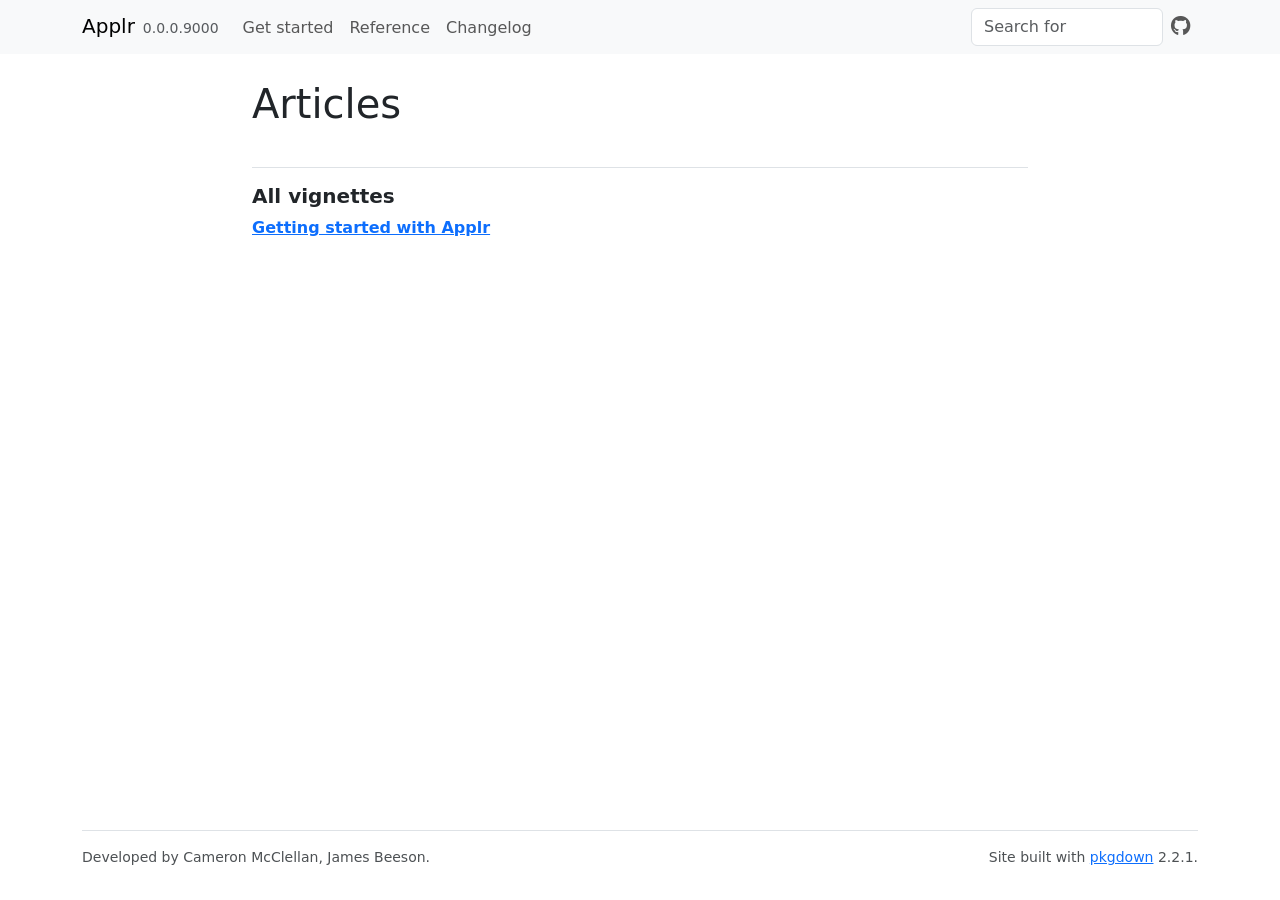
==== articles/index.html @ b0dc3bfc "Deploying to gh-pages from @ saundersg/Applr@ad41217425f47ef70a92d88142b04748ae6c9b5e 🚀" ====
<!DOCTYPE html>
<!-- Generated by pkgdown: do not edit by hand --><html lang="en-US"><head><meta http-equiv="Content-Type" content="text/html; charset=UTF-8"><meta charset="utf-8"><meta http-equiv="X-UA-Compatible" content="IE=edge"><meta name="viewport" content="width=device-width, initial-scale=1, shrink-to-fit=no"><title>Articles • Applr</title><script src="../deps/jquery-3.6.0/jquery-3.6.0.min.js"></script><meta name="viewport" content="width=device-width, initial-scale=1, shrink-to-fit=no"><link href="../deps/bootstrap-5.3.8/bootstrap.min.css" rel="stylesheet"><script src="../deps/bootstrap-5.3.8/bootstrap.bundle.min.js"></script><link href="../deps/font-awesome-6.5.2/css/all.min.css" rel="stylesheet"><link href="../deps/font-awesome-6.5.2/css/v4-shims.min.css" rel="stylesheet"><script src="../deps/headroom-0.11.0/headroom.min.js"></script><script src="../deps/headroom-0.11.0/jQuery.headroom.min.js"></script><script src="../deps/bootstrap-toc-1.0.1/bootstrap-toc.min.js"></script><script src="../deps/clipboard.js-2.0.11/clipboard.min.js"></script><script src="../deps/search-1.0.0/autocomplete.jquery.min.js"></script><script src="../deps/search-1.0.0/fuse.min.js"></script><script src="../deps/search-1.0.0/mark.min.js"></script><!-- pkgdown --><script src="../pkgdown.js"></script><meta property="og:title" content="Articles"></head><body>
    <a href="#main" class="visually-hidden-focusable">Skip to contents</a>


    <nav class="navbar navbar-expand-lg fixed-top bg-light" data-bs-theme="light" aria-label="Site navigation"><div class="container">

    <a class="navbar-brand me-2" href="../index.html">Applr</a>

    <small class="nav-text text-muted me-auto" data-bs-toggle="tooltip" data-bs-placement="bottom" title="">0.0.0.9000</small>


    <button class="navbar-toggler" type="button" data-bs-toggle="collapse" data-bs-target="#navbar" aria-controls="navbar" aria-expanded="false" aria-label="Toggle navigation">
      <span class="navbar-toggler-icon"></span>
    </button>

    <div id="navbar" class="collapse navbar-collapse ms-3">
      <ul class="navbar-nav me-auto"><li class="nav-item"><a class="nav-link" href="../articles/Applr.html">Get started</a></li>
<li class="nav-item"><a class="nav-link" href="../reference/index.html">Reference</a></li>
<li class="nav-item"><a class="nav-link" href="../news/index.html">Changelog</a></li>
      </ul><ul class="navbar-nav"><li class="nav-item"><form class="form-inline" role="search">
 <input class="form-control" type="search" name="search-input" id="search-input" autocomplete="off" aria-label="Search site" placeholder="Search for" data-search-index="../search.json"></form></li>
<li class="nav-item"><a class="external-link nav-link" href="https://github.com/saundersg/Applr/" aria-label="GitHub"><span class="fa fab fa-github fa-lg"></span></a></li>
      </ul></div>


  </div>
</nav><div class="container template-article-index">
<div class="row">
  <main id="main" class="col-md-9"><div class="page-header">

      <h1>Articles</h1>
    </div>

    <div class="section ">
      <h3>All vignettes</h3>
      <div class="section-desc"></div>

      <dl><dt><a href="Applr.html">Getting started with Applr</a></dt>
        <dd>
      </dd></dl></div>
  </main></div>


    <footer><div class="pkgdown-footer-left">
  <p>Developed by Cameron McClellan, James Beeson.</p>
</div>

<div class="pkgdown-footer-right">
  <p>Site built with <a href="https://pkgdown.r-lib.org/" class="external-link">pkgdown</a> 2.2.1.</p>
</div>

    </footer></div>





  </body></html>
---- deps/font-awesome-6.5.2/css/v4-shims.min.css ----
/*!
 * Font Awesome Free 6.5.2 by @fontawesome - https://fontawesome.com
 * License - https://fontawesome.com/license/free (Icons: CC BY 4.0, Fonts: SIL OFL 1.1, Code: MIT License)
 * Copyright 2024 Fonticons, Inc.
 */
.fa.fa-glass:before{content:"\f000"}.fa.fa-envelope-o{font-family:"Font Awesome 6 Free";font-weight:400}.fa.fa-envelope-o:before{content:"\f0e0"}.fa.fa-star-o{font-family:"Font Awesome 6 Free";font-weight:400}.fa.fa-star-o:before{content:"\f005"}.fa.fa-close:before,.fa.fa-remove:before{content:"\f00d"}.fa.fa-gear:before{content:"\f013"}.fa.fa-trash-o{font-family:"Font Awesome 6 Free";font-weight:400}.fa.fa-trash-o:before{content:"\f2ed"}.fa.fa-home:before{content:"\f015"}.fa.fa-file-o{font-family:"Font Awesome 6 Free";font-weight:400}.fa.fa-file-o:before{content:"\f15b"}.fa.fa-clock-o{font-family:"Font Awesome 6 Free";font-weight:400}.fa.fa-clock-o:before{content:"\f017"}.fa.fa-arrow-circle-o-down{font-family:"Font Awesome 6 Free";font-weight:400}.fa.fa-arrow-circle-o-down:before{content:"\f358"}.fa.fa-arrow-circle-o-up{font-family:"Font Awesome 6 Free";font-weight:400}.fa.fa-arrow-circle-o-up:before{content:"\f35b"}.fa.fa-play-circle-o{font-family:"Font Awesome 6 Free";font-weight:400}.fa.fa-play-circle-o:before{content:"\f144"}.fa.fa-repeat:before,.fa.fa-rotate-right:before{content:"\f01e"}.fa.fa-refresh:before{content:"\f021"}.fa.fa-list-alt{font-family:"Font Awesome 6 Free";font-weight:400}.fa.fa-list-alt:before{content:"\f022"}.fa.fa-dedent:before{content:"\f03b"}.fa.fa-video-camera:before{content:"\f03d"}.fa.fa-picture-o{font-family:"Font Awesome 6 Free";font-weight:400}.fa.fa-picture-o:before{content:"\f03e"}.fa.fa-photo{font-family:"Font Awesome 6 Free";font-weight:400}.fa.fa-photo:before{content:"\f03e"}.fa.fa-image{font-family:"Font Awesome 6 Free";font-weight:400}.fa.fa-image:before{content:"\f03e"}.fa.fa-map-marker:before{content:"\f3c5"}.fa.fa-pencil-square-o{font-family:"Font Awesome 6 Free";font-weight:400}.fa.fa-pencil-square-o:before{content:"\f044"}.fa.fa-edit{font-family:"Font Awesome 6 Free";font-weight:400}.fa.fa-edit:before{content:"\f044"}.fa.fa-share-square-o:before{content:"\f14d"}.fa.fa-check-square-o{font-family:"Font Awesome 6 Free";font-weight:400}.fa.fa-check-square-o:before{content:"\f14a"}.fa.fa-arrows:before{content:"\f0b2"}.fa.fa-times-circle-o{font-family:"Font Awesome 6 Free";font-weight:400}.fa.fa-times-circle-o:before{content:"\f057"}.fa.fa-check-circle-o{font-family:"Font Awesome 6 Free";font-weight:400}.fa.fa-check-circle-o:before{content:"\f058"}.fa.fa-mail-forward:before{content:"\f064"}.fa.fa-expand:before{content:"\f424"}.fa.fa-compress:before{content:"\f422"}.fa.fa-eye,.fa.fa-eye-slash{font-family:"Font Awesome 6 Free";font-weight:400}.fa.fa-warning:before{content:"\f071"}.fa.fa-calendar:before{content:"\f073"}.fa.fa-arrows-v:before{content:"\f338"}.fa.fa-arrows-h:before{content:"\f337"}.fa.fa-bar-chart-o:before,.fa.fa-bar-chart:before{content:"\e0e3"}.fa.fa-twitter-square{font-family:"Font Awesome 6 Brands";font-weight:400}.fa.fa-twitter-square:before{content:"\f081"}.fa.fa-facebook-square{font-family:"Font Awesome 6 Brands";font-weight:400}.fa.fa-facebook-square:before{content:"\f082"}.fa.fa-gears:before{content:"\f085"}.fa.fa-thumbs-o-up{font-family:"Font Awesome 6 Free";font-weight:400}.fa.fa-thumbs-o-up:before{content:"\f164"}.fa.fa-thumbs-o-down{font-family:"Font Awesome 6 Free";font-weight:400}.fa.fa-thumbs-o-down:before{content:"\f165"}.fa.fa-heart-o{font-family:"Font Awesome 6 Free";font-weight:400}.fa.fa-heart-o:before{content:"\f004"}.fa.fa-sign-out:before{content:"\f2f5"}.fa.fa-linkedin-square{font-family:"Font Awesome 6 Brands";font-weight:400}.fa.fa-linkedin-square:before{content:"\f08c"}.fa.fa-thumb-tack:before{content:"\f08d"}.fa.fa-external-link:before{content:"\f35d"}.fa.fa-sign-in:before{content:"\f2f6"}.fa.fa-github-square{font-family:"Font Awesome 6 Brands";font-weight:400}.fa.fa-github-square:before{content:"\f092"}.fa.fa-lemon-o{font-family:"Font Awesome 6 Free";font-weight:400}.fa.fa-lemon-o:before{content:"\f094"}.fa.fa-square-o{font-family:"Font Awesome 6 Free";font-weight:400}.fa.fa-square-o:before{content:"\f0c8"}.fa.fa-bookmark-o{font-family:"Font Awesome 6 Free";font-weight:400}.fa.fa-bookmark-o:before{content:"\f02e"}.fa.fa-facebook,.fa.fa-twitter{font-family:"Font Awesome 6 Brands";font-weight:400}.fa.fa-facebook:before{content:"\f39e"}.fa.fa-facebook-f{font-family:"Font Awesome 6 Brands";font-weight:400}.fa.fa-facebook-f:before{content:"\f39e"}.fa.fa-github{font-family:"Font Awesome 6 Brands";font-weight:400}.fa.fa-credit-card{font-family:"Font Awesome 6 Free";font-weight:400}.fa.fa-feed:before{content:"\f09e"}.fa.fa-hdd-o{font-family:"Font Awesome 6 Free";font-weight:400}.fa.fa-hdd-o:before{content:"\f0a0"}.fa.fa-hand-o-right{font-family:"Font Awesome 6 Free";font-weight:400}.fa.fa-hand-o-right:before{content:"\f0a4"}.fa.fa-hand-o-left{font-family:"Font Awesome 6 Free";font-weight:400}.fa.fa-hand-o-left:before{content:"\f0a5"}.fa.fa-hand-o-up{font-family:"Font Awesome 6 Free";font-weight:400}.fa.fa-hand-o-up:before{content:"\f0a6"}.fa.fa-hand-o-down{font-family:"Font Awesome 6 Free";font-weight:400}.fa.fa-hand-o-down:before{content:"\f0a7"}.fa.fa-globe:before{content:"\f57d"}.fa.fa-tasks:before{content:"\f828"}.fa.fa-arrows-alt:before{content:"\f31e"}.fa.fa-group:before{content:"\f0c0"}.fa.fa-chain:before{content:"\f0c1"}.fa.fa-cut:before{content:"\f0c4"}.fa.fa-files-o{font-family:"Font Awesome 6 Free";font-weight:400}.fa.fa-files-o:before{content:"\f0c5"}.fa.fa-floppy-o{font-family:"Font Awesome 6 Free";font-weight:400}.fa.fa-floppy-o:before{content:"\f0c7"}.fa.fa-save{font-family:"Font Awesome 6 Free";font-weight:400}.fa.fa-save:before{content:"\f0c7"}.fa.fa-navicon:before,.fa.fa-reorder:before{content:"\f0c9"}.fa.fa-magic:before{content:"\e2ca"}.fa.fa-pinterest,.fa.fa-pinterest-square{font-family:"Font Awesome 6 Brands";font-weight:400}.fa.fa-pinterest-square:before{content:"\f0d3"}.fa.fa-google-plus-square{font-family:"Font Awesome 6 Brands";font-weight:400}.fa.fa-google-plus-square:before{content:"\f0d4"}.fa.fa-google-plus{font-family:"Font Awesome 6 Brands";font-weight:400}.fa.fa-google-plus:before{content:"\f0d5"}.fa.fa-money:before{content:"\f3d1"}.fa.fa-unsorted:before{content:"\f0dc"}.fa.fa-sort-desc:before{content:"\f0dd"}.fa.fa-sort-asc:before{content:"\f0de"}.fa.fa-linkedin{font-family:"Font Awesome 6 Brands";font-weight:400}.fa.fa-linkedin:before{content:"\f0e1"}.fa.fa-rotate-left:before{content:"\f0e2"}.fa.fa-legal:before{content:"\f0e3"}.fa.fa-dashboard:before,.fa.fa-tachometer:before{content:"\f625"}.fa.fa-comment-o{font-family:"Font Awesome 6 Free";font-weight:400}.fa.fa-comment-o:before{content:"\f075"}.fa.fa-comments-o{font-family:"Font Awesome 6 Free";font-weight:400}.fa.fa-comments-o:before{content:"\f086"}.fa.fa-flash:before{content:"\f0e7"}.fa.fa-clipboard:before{content:"\f0ea"}.fa.fa-lightbulb-o{font-family:"Font Awesome 6 Free";font-weight:400}.fa.fa-lightbulb-o:before{content:"\f0eb"}.fa.fa-exchange:before{content:"\f362"}.fa.fa-cloud-download:before{content:"\f0ed"}.fa.fa-cloud-upload:before{content:"\f0ee"}.fa.fa-bell-o{font-family:"Font Awesome 6 Free";font-weight:400}.fa.fa-bell-o:before{content:"\f0f3"}.fa.fa-cutlery:before{content:"\f2e7"}.fa.fa-file-text-o{font-family:"Font Awesome 6 Free";font-weight:400}.fa.fa-file-text-o:before{content:"\f15c"}.fa.fa-building-o{font-family:"Font Awesome 6 Free";font-weight:400}.fa.fa-building-o:before{content:"\f1ad"}.fa.fa-hospital-o{font-family:"Font Awesome 6 Free";font-weight:400}.fa.fa-hospital-o:before{content:"\f0f8"}.fa.fa-tablet:before{content:"\f3fa"}.fa.fa-mobile-phone:before,.fa.fa-mobile:before{content:"\f3cd"}.fa.fa-circle-o{font-family:"Font Awesome 6 Free";font-weight:400}.fa.fa-circle-o:before{content:"\f111"}.fa.fa-mail-reply:before{content:"\f3e5"}.fa.fa-github-alt{font-family:"Font Awesome 6 Brands";font-weight:400}.fa.fa-folder-o{font-family:"Font Awesome 6 Free";font-weight:400}.fa.fa-folder-o:before{content:"\f07b"}.fa.fa-folder-open-o{font-family:"Font Awesome 6 Free";font-weight:400}.fa.fa-folder-open-o:before{content:"\f07c"}.fa.fa-smile-o{font-family:"Font Awesome 6 Free";font-weight:400}.fa.fa-smile-o:before{content:"\f118"}.fa.fa-frown-o{font-family:"Font Awesome 6 Free";font-weight:400}.fa.fa-frown-o:before{content:"\f119"}.fa.fa-meh-o{font-family:"Font Awesome 6 Free";font-weight:400}.fa.fa-meh-o:before{content:"\f11a"}.fa.fa-keyboard-o{font-family:"Font Awesome 6 Free";font-weight:400}.fa.fa-keyboard-o:before{content:"\f11c"}.fa.fa-flag-o{font-family:"Font Awesome 6 Free";font-weight:400}.fa.fa-flag-o:before{content:"\f024"}.fa.fa-mail-reply-all:before{content:"\f122"}.fa.fa-star-half-o{font-family:"Font Awesome 6 Free";font-weight:400}.fa.fa-star-half-o:before{content:"\f5c0"}.fa.fa-star-half-empty{font-family:"Font Awesome 6 Free";font-weight:400}.fa.fa-star-half-empty:before{content:"\f5c0"}.fa.fa-star-half-full{font-family:"Font Awesome 6 Free";font-weight:400}.fa.fa-star-half-full:before{content:"\f5c0"}.fa.fa-code-fork:before{content:"\f126"}.fa.fa-chain-broken:before,.fa.fa-unlink:before{content:"\f127"}.fa.fa-calendar-o{font-family:"Font Awesome 6 Free";font-weight:400}.fa.fa-calendar-o:before{content:"\f133"}.fa.fa-css3,.fa.fa-html5,.fa.fa-maxcdn{font-family:"Font Awesome 6 Brands";font-weight:400}.fa.fa-unlock-alt:before{content:"\f09c"}.fa.fa-minus-square-o{font-family:"Font Awesome 6 Free";font-weight:400}.fa.fa-minus-square-o:before{content:"\f146"}.fa.fa-level-up:before{content:"\f3bf"}.fa.fa-level-down:before{content:"\f3be"}.fa.fa-pencil-square:before{content:"\f14b"}.fa.fa-external-link-square:before{content:"\f360"}.fa.fa-compass{font-family:"Font Awesome 6 Free";font-weight:400}.fa.fa-caret-square-o-down{font-family:"Font Awesome 6 Free";font-weight:400}.fa.fa-caret-square-o-down:before{content:"\f150"}.fa.fa-toggle-down{font-family:"Font Awesome 6 Free";font-weight:400}.fa.fa-toggle-down:before{content:"\f150"}.fa.fa-caret-square-o-up{font-family:"Font Awesome 6 Free";font-weight:400}.fa.fa-caret-square-o-up:before{content:"\f151"}.fa.fa-toggle-up{font-family:"Font Awesome 6 Free";font-weight:400}.fa.fa-toggle-up:before{content:"\f151"}.fa.fa-caret-square-o-right{font-family:"Font Awesome 6 Free";font-weight:400}.fa.fa-caret-square-o-right:before{content:"\f152"}.fa.fa-toggle-right{font-family:"Font Awesome 6 Free";font-weight:400}.fa.fa-toggle-right:before{content:"\f152"}.fa.fa-eur:before,.fa.fa-euro:before{content:"\f153"}.fa.fa-gbp:before{content:"\f154"}.fa.fa-dollar:before,.fa.fa-usd:before{content:"\24"}.fa.fa-inr:before,.fa.fa-rupee:before{content:"\e1bc"}.fa.fa-cny:before,.fa.fa-jpy:before,.fa.fa-rmb:before,.fa.fa-yen:before{content:"\f157"}.fa.fa-rouble:before,.fa.fa-rub:before,.fa.fa-ruble:before{content:"\f158"}.fa.fa-krw:before,.fa.fa-won:before{content:"\f159"}.fa.fa-bitcoin,.fa.fa-btc{font-family:"Font Awesome 6 Brands";font-weight:400}.fa.fa-bitcoin:before{content:"\f15a"}.fa.fa-file-text:before{content:"\f15c"}.fa.fa-sort-alpha-asc:before{content:"\f15d"}.fa.fa-sort-alpha-desc:before{content:"\f881"}.fa.fa-sort-amount-asc:before{content:"\f884"}.fa.fa-sort-amount-desc:before{content:"\f160"}.fa.fa-sort-numeric-asc:before{content:"\f162"}.fa.fa-sort-numeric-desc:before{content:"\f886"}.fa.fa-youtube-square{font-family:"Font Awesome 6 Brands";font-weight:400}.fa.fa-youtube-square:before{content:"\f431"}.fa.fa-xing,.fa.fa-xing-square,.fa.fa-youtube{font-family:"Font Awesome 6 Brands";font-weight:400}.fa.fa-xing-square:before{content:"\f169"}.fa.fa-youtube-play{font-family:"Font Awesome 6 Brands";font-weight:400}.fa.fa-youtube-play:before{content:"\f167"}.fa.fa-adn,.fa.fa-bitbucket,.fa.fa-bitbucket-square,.fa.fa-dropbox,.fa.fa-flickr,.fa.fa-instagram,.fa.fa-stack-overflow{font-family:"Font Awesome 6 Brands";font-weight:400}.fa.fa-bitbucket-square:before{content:"\f171"}.fa.fa-tumblr,.fa.fa-tumblr-square{font-family:"Font Awesome 6 Brands";font-weight:400}.fa.fa-tumblr-square:before{content:"\f174"}.fa.fa-long-arrow-down:before{content:"\f309"}.fa.fa-long-arrow-up:before{content:"\f30c"}.fa.fa-long-arrow-left:before{content:"\f30a"}.fa.fa-long-arrow-right:before{content:"\f30b"}.fa.fa-android,.fa.fa-apple,.fa.fa-dribbble,.fa.fa-foursquare,.fa.fa-gittip,.fa.fa-gratipay,.fa.fa-linux,.fa.fa-skype,.fa.fa-trello,.fa.fa-windows{font-family:"Font Awesome 6 Brands";font-weight:400}.fa.fa-gittip:before{content:"\f184"}.fa.fa-sun-o{font-family:"Font Awesome 6 Free";font-weight:400}.fa.fa-sun-o:before{content:"\f185"}.fa.fa-moon-o{font-family:"Font Awesome 6 Free";font-weight:400}.fa.fa-moon-o:before{content:"\f186"}.fa.fa-pagelines,.fa.fa-renren,.fa.fa-stack-exchange,.fa.fa-vk,.fa.fa-weibo{font-family:"Font Awesome 6 Brands";font-weight:400}.fa.fa-arrow-circle-o-right{font-family:"Font Awesome 6 Free";font-weight:400}.fa.fa-arrow-circle-o-right:before{content:"\f35a"}.fa.fa-arrow-circle-o-left{font-family:"Font Awesome 6 Free";font-weight:400}.fa.fa-arrow-circle-o-left:before{content:"\f359"}.fa.fa-caret-square-o-left{font-family:"Font Awesome 6 Free";font-weight:400}.fa.fa-caret-square-o-left:before{content:"\f191"}.fa.fa-toggle-left{font-family:"Font Awesome 6 Free";font-weight:400}.fa.fa-toggle-left:before{content:"\f191"}.fa.fa-dot-circle-o{font-family:"Font Awesome 6 Free";font-weight:400}.fa.fa-dot-circle-o:before{content:"\f192"}.fa.fa-vimeo-square{font-family:"Font Awesome 6 Brands";font-weight:400}.fa.fa-vimeo-square:before{content:"\f194"}.fa.fa-try:before,.fa.fa-turkish-lira:before{content:"\e2bb"}.fa.fa-plus-square-o{font-family:"Font Awesome 6 Free";font-weight:400}.fa.fa-plus-square-o:before{content:"\f0fe"}.fa.fa-openid,.fa.fa-slack,.fa.fa-wordpress{font-family:"Font Awesome 6 Brands";font-weight:400}.fa.fa-bank:before,.fa.fa-institution:before{content:"\f19c"}.fa.fa-mortar-board:before{content:"\f19d"}.fa.fa-google,.fa.fa-reddit,.fa.fa-reddit-square,.fa.fa-yahoo{font-family:"Font Awesome 6 Brands";font-weight:400}.fa.fa-reddit-square:before{content:"\f1a2"}.fa.fa-behance,.fa.fa-behance-square,.fa.fa-delicious,.fa.fa-digg,.fa.fa-drupal,.fa.fa-joomla,.fa.fa-pied-piper-alt,.fa.fa-pied-piper-pp,.fa.fa-stumbleupon,.fa.fa-stumbleupon-circle{font-family:"Font Awesome 6 Brands";font-weight:400}.fa.fa-behance-square:before{content:"\f1b5"}.fa.fa-steam,.fa.fa-steam-square{font-family:"Font Awesome 6 Brands";font-weight:400}.fa.fa-steam-square:before{content:"\f1b7"}.fa.fa-automobile:before{content:"\f1b9"}.fa.fa-cab:before{content:"\f1ba"}.fa.fa-deviantart,.fa.fa-soundcloud,.fa.fa-spotify{font-family:"Font Awesome 6 Brands";font-weight:400}.fa.fa-file-pdf-o{font-family:"Font Awesome 6 Free";font-weight:400}.fa.fa-file-pdf-o:before{content:"\f1c1"}.fa.fa-file-word-o{font-family:"Font Awesome 6 Free";font-weight:400}.fa.fa-file-word-o:before{content:"\f1c2"}.fa.fa-file-excel-o{font-family:"Font Awesome 6 Free";font-weight:400}.fa.fa-file-excel-o:before{content:"\f1c3"}.fa.fa-file-powerpoint-o{font-family:"Font Awesome 6 Free";font-weight:400}.fa.fa-file-powerpoint-o:before{content:"\f1c4"}.fa.fa-file-image-o{font-family:"Font Awesome 6 Free";font-weight:400}.fa.fa-file-image-o:before{content:"\f1c5"}.fa.fa-file-photo-o{font-family:"Font Awesome 6 Free";font-weight:400}.fa.fa-file-photo-o:before{content:"\f1c5"}.fa.fa-file-picture-o{font-family:"Font Awesome 6 Free";font-weight:400}.fa.fa-file-picture-o:before{content:"\f1c5"}.fa.fa-file-archive-o{font-family:"Font Awesome 6 Free";font-weight:400}.fa.fa-file-archive-o:before{content:"\f1c6"}.fa.fa-file-zip-o{font-family:"Font Awesome 6 Free";font-weight:400}.fa.fa-file-zip-o:before{content:"\f1c6"}.fa.fa-file-audio-o{font-family:"Font Awesome 6 Free";font-weight:400}.fa.fa-file-audio-o:before{content:"\f1c7"}.fa.fa-file-sound-o{font-family:"Font Awesome 6 Free";font-weight:400}.fa.fa-file-sound-o:before{content:"\f1c7"}.fa.fa-file-video-o{font-family:"Font Awesome 6 Free";font-weight:400}.fa.fa-file-video-o:before{content:"\f1c8"}.fa.fa-file-movie-o{font-family:"Font Awesome 6 Free";font-weight:400}.fa.fa-file-movie-o:before{content:"\f1c8"}.fa.fa-file-code-o{font-family:"Font Awesome 6 Free";font-weight:400}.fa.fa-file-code-o:before{content:"\f1c9"}.fa.fa-codepen,.fa.fa-jsfiddle,.fa.fa-vine{font-family:"Font Awesome 6 Brands";font-weight:400}.fa.fa-life-bouy:before,.fa.fa-life-buoy:before,.fa.fa-life-saver:before,.fa.fa-support:before{content:"\f1cd"}.fa.fa-circle-o-notch:before{content:"\f1ce"}.fa.fa-ra,.fa.fa-rebel{font-family:"Font Awesome 6 Brands";font-weight:400}.fa.fa-ra:before{content:"\f1d0"}.fa.fa-resistance{font-family:"Font Awesome 6 Brands";font-weight:400}.fa.fa-resistance:before{content:"\f1d0"}.fa.fa-empire,.fa.fa-ge{font-family:"Font Awesome 6 Brands";font-weight:400}.fa.fa-ge:before{content:"\f1d1"}.fa.fa-git-square{font-family:"Font Awesome 6 Brands";font-weight:400}.fa.fa-git-square:before{content:"\f1d2"}.fa.fa-git,.fa.fa-hacker-news,.fa.fa-y-combinator-square{font-family:"Font Awesome 6 Brands";font-weight:400}.fa.fa-y-combinator-square:before{content:"\f1d4"}.fa.fa-yc-square{font-family:"Font Awesome 6 Brands";font-weight:400}.fa.fa-yc-square:before{content:"\f1d4"}.fa.fa-qq,.fa.fa-tencent-weibo,.fa.fa-wechat,.fa.fa-weixin{font-family:"Font Awesome 6 Brands";font-weight:400}.fa.fa-wechat:before{content:"\f1d7"}.fa.fa-send:before{content:"\f1d8"}.fa.fa-paper-plane-o{font-family:"Font Awesome 6 Free";font-weight:400}.fa.fa-paper-plane-o:before{content:"\f1d8"}.fa.fa-send-o{font-family:"Font Awesome 6 Free";font-weight:400}.fa.fa-send-o:before{content:"\f1d8"}.fa.fa-circle-thin{font-family:"Font Awesome 6 Free";font-weight:400}.fa.fa-circle-thin:before{content:"\f111"}.fa.fa-header:before{content:"\f1dc"}.fa.fa-futbol-o{font-family:"Font Awesome 6 Free";font-weight:400}.fa.fa-futbol-o:before{content:"\f1e3"}.fa.fa-soccer-ball-o{font-family:"Font Awesome 6 Free";font-weight:400}.fa.fa-soccer-ball-o:before{content:"\f1e3"}.fa.fa-slideshare,.fa.fa-twitch,.fa.fa-yelp{font-family:"Font Awesome 6 Brands";font-weight:400}.fa.fa-newspaper-o{font-family:"Font Awesome 6 Free";font-weight:400}.fa.fa-newspaper-o:before{content:"\f1ea"}.fa.fa-cc-amex,.fa.fa-cc-discover,.fa.fa-cc-mastercard,.fa.fa-cc-paypal,.fa.fa-cc-stripe,.fa.fa-cc-visa,.fa.fa-google-wallet,.fa.fa-paypal{font-family:"Font Awesome 6 Brands";font-weight:400}.fa.fa-bell-slash-o{font-family:"Font Awesome 6 Free";font-weight:400}.fa.fa-bell-slash-o:before{content:"\f1f6"}.fa.fa-trash:before{content:"\f2ed"}.fa.fa-copyright{font-family:"Font Awesome 6 Free";font-weight:400}.fa.fa-eyedropper:before{content:"\f1fb"}.fa.fa-area-chart:before{content:"\f1fe"}.fa.fa-pie-chart:before{content:"\f200"}.fa.fa-line-chart:before{content:"\f201"}.fa.fa-lastfm,.fa.fa-lastfm-square{font-family:"Font Awesome 6 Brands";font-weight:400}.fa.fa-lastfm-square:before{content:"\f203"}.fa.fa-angellist,.fa.fa-ioxhost{font-family:"Font Awesome 6 Brands";font-weight:400}.fa.fa-cc{font-family:"Font Awesome 6 Free";font-weight:400}.fa.fa-cc:before{content:"\f20a"}.fa.fa-ils:before,.fa.fa-shekel:before,.fa.fa-sheqel:before{content:"\f20b"}.fa.fa-buysellads,.fa.fa-connectdevelop,.fa.fa-dashcube,.fa.fa-forumbee,.fa.fa-leanpub,.fa.fa-sellsy,.fa.fa-shirtsinbulk,.fa.fa-simplybuilt,.fa.fa-skyatlas{font-family:"Font Awesome 6 Brands";font-weight:400}.fa.fa-diamond{font-family:"Font Awesome 6 Free";font-weight:400}.fa.fa-diamond:before{content:"\f3a5"}.fa.fa-intersex:before,.fa.fa-transgender:before{content:"\f224"}.fa.fa-transgender-alt:before{content:"\f225"}.fa.fa-facebook-official{font-family:"Font Awesome 6 Brands";font-weight:400}.fa.fa-facebook-official:before{content:"\f09a"}.fa.fa-pinterest-p,.fa.fa-whatsapp{font-family:"Font Awesome 6 Brands";font-weight:400}.fa.fa-hotel:before{content:"\f236"}.fa.fa-medium,.fa.fa-viacoin,.fa.fa-y-combinator,.fa.fa-yc{font-family:"Font Awesome 6 Brands";font-weight:400}.fa.fa-yc:before{content:"\f23b"}.fa.fa-expeditedssl,.fa.fa-opencart,.fa.fa-optin-monster{font-family:"Font Awesome 6 Brands";font-weight:400}.fa.fa-battery-4:before,.fa.fa-battery:before{content:"\f240"}.fa.fa-battery-3:before{content:"\f241"}.fa.fa-battery-2:before{content:"\f242"}.fa.fa-battery-1:before{content:"\f243"}.fa.fa-battery-0:before{content:"\f244"}.fa.fa-object-group,.fa.fa-object-ungroup,.fa.fa-sticky-note-o{font-family:"Font Awesome 6 Free";font-weight:400}.fa.fa-sticky-note-o:before{content:"\f249"}.fa.fa-cc-diners-club,.fa.fa-cc-jcb{font-family:"Font Awesome 6 Brands";font-weight:400}.fa.fa-clone{font-family:"Font Awesome 6 Free";font-weight:400}.fa.fa-hourglass-o:before{content:"\f254"}.fa.fa-hourglass-1:before{content:"\f251"}.fa.fa-hourglass-2:before{content:"\f252"}.fa.fa-hourglass-3:before{content:"\f253"}.fa.fa-hand-rock-o{font-family:"Font Awesome 6 Free";font-weight:400}.fa.fa-hand-rock-o:before{content:"\f255"}.fa.fa-hand-grab-o{font-family:"Font Awesome 6 Free";font-weight:400}.fa.fa-hand-grab-o:before{content:"\f255"}.fa.fa-hand-paper-o{font-family:"Font Awesome 6 Free";font-weight:400}.fa.fa-hand-paper-o:before{content:"\f256"}.fa.fa-hand-stop-o{font-family:"Font Awesome 6 Free";font-weight:400}.fa.fa-hand-stop-o:before{content:"\f256"}.fa.fa-hand-scissors-o{font-family:"Font Awesome 6 Free";font-weight:400}.fa.fa-hand-scissors-o:before{content:"\f257"}.fa.fa-hand-lizard-o{font-family:"Font Awesome 6 Free";font-weight:400}.fa.fa-hand-lizard-o:before{content:"\f258"}.fa.fa-hand-spock-o{font-family:"Font Awesome 6 Free";font-weight:400}.fa.fa-hand-spock-o:before{content:"\f259"}.fa.fa-hand-pointer-o{font-family:"Font Awesome 6 Free";font-weight:400}.fa.fa-hand-pointer-o:before{content:"\f25a"}.fa.fa-hand-peace-o{font-family:"Font Awesome 6 Free";font-weight:400}.fa.fa-hand-peace-o:before{content:"\f25b"}.fa.fa-registered{font-family:"Font Awesome 6 Free";font-weight:400}.fa.fa-creative-commons,.fa.fa-gg,.fa.fa-gg-circle,.fa.fa-odnoklassniki,.fa.fa-odnoklassniki-square{font-family:"Font Awesome 6 Brands";font-weight:400}.fa.fa-odnoklassniki-square:before{content:"\f264"}.fa.fa-chrome,.fa.fa-firefox,.fa.fa-get-pocket,.fa.fa-internet-explorer,.fa.fa-opera,.fa.fa-safari,.fa.fa-wikipedia-w{font-family:"Font Awesome 6 Brands";font-weight:400}.fa.fa-television:before{content:"\f26c"}.fa.fa-500px,.fa.fa-amazon,.fa.fa-contao{font-family:"Font Awesome 6 Brands";font-weight:400}.fa.fa-calendar-plus-o{font-family:"Font Awesome 6 Free";font-weight:400}.fa.fa-calendar-plus-o:before{content:"\f271"}.fa.fa-calendar-minus-o{font-family:"Font Awesome 6 Free";font-weight:400}.fa.fa-calendar-minus-o:before{content:"\f272"}.fa.fa-calendar-times-o{font-family:"Font Awesome 6 Free";font-weight:400}.fa.fa-calendar-times-o:before{content:"\f273"}.fa.fa-calendar-check-o{font-family:"Font Awesome 6 Free";font-weight:400}.fa.fa-calendar-check-o:before{content:"\f274"}.fa.fa-map-o{font-family:"Font Awesome 6 Free";font-weight:400}.fa.fa-map-o:before{content:"\f279"}.fa.fa-commenting:before{content:"\f4ad"}.fa.fa-commenting-o{font-family:"Font Awesome 6 Free";font-weight:400}.fa.fa-commenting-o:before{content:"\f4ad"}.fa.fa-houzz,.fa.fa-vimeo{font-family:"Font Awesome 6 Brands";font-weight:400}.fa.fa-vimeo:before{content:"\f27d"}.fa.fa-black-tie,.fa.fa-edge,.fa.fa-fonticons,.fa.fa-reddit-alien{font-family:"Font Awesome 6 Brands";font-weight:400}.fa.fa-credit-card-alt:before{content:"\f09d"}.fa.fa-codiepie,.fa.fa-fort-awesome,.fa.fa-mixcloud,.fa.fa-modx,.fa.fa-product-hunt,.fa.fa-scribd,.fa.fa-usb{font-family:"Font Awesome 6 Brands";font-weight:400}.fa.fa-pause-circle-o{font-family:"Font Awesome 6 Free";font-weight:400}.fa.fa-pause-circle-o:before{content:"\f28b"}.fa.fa-stop-circle-o{font-family:"Font Awesome 6 Free";font-weight:400}.fa.fa-stop-circle-o:before{content:"\f28d"}.fa.fa-bluetooth,.fa.fa-bluetooth-b,.fa.fa-envira,.fa.fa-gitlab,.fa.fa-wheelchair-alt,.fa.fa-wpbeginner,.fa.fa-wpforms{font-family:"Font Awesome 6 Brands";font-weight:400}.fa.fa-wheelchair-alt:before{content:"\f368"}.fa.fa-question-circle-o{font-family:"Font Awesome 6 Free";font-weight:400}.fa.fa-question-circle-o:before{content:"\f059"}.fa.fa-volume-control-phone:before{content:"\f2a0"}.fa.fa-asl-interpreting:before{content:"\f2a3"}.fa.fa-deafness:before,.fa.fa-hard-of-hearing:before{content:"\f2a4"}.fa.fa-glide,.fa.fa-glide-g{font-family:"Font Awesome 6 Brands";font-weight:400}.fa.fa-signing:before{content:"\f2a7"}.fa.fa-viadeo,.fa.fa-viadeo-square{font-family:"Font Awesome 6 Brands";font-weight:400}.fa.fa-viadeo-square:before{content:"\f2aa"}.fa.fa-snapchat,.fa.fa-snapchat-ghost{font-family:"Font Awesome 6 Brands";font-weight:400}.fa.fa-snapchat-ghost:before{content:"\f2ab"}.fa.fa-snapchat-square{font-family:"Font Awesome 6 Brands";font-weight:400}.fa.fa-snapchat-square:before{content:"\f2ad"}.fa.fa-first-order,.fa.fa-google-plus-official,.fa.fa-pied-piper,.fa.fa-themeisle,.fa.fa-yoast{font-family:"Font Awesome 6 Brands";font-weight:400}.fa.fa-google-plus-official:before{content:"\f2b3"}.fa.fa-google-plus-circle{font-family:"Font Awesome 6 Brands";font-weight:400}.fa.fa-google-plus-circle:before{content:"\f2b3"}.fa.fa-fa,.fa.fa-font-awesome{font-family:"Font Awesome 6 Brands";font-weight:400}.fa.fa-fa:before{content:"\f2b4"}.fa.fa-handshake-o{font-family:"Font Awesome 6 Free";font-weight:400}.fa.fa-handshake-o:before{content:"\f2b5"}.fa.fa-envelope-open-o{font-family:"Font Awesome 6 Free";font-weight:400}.fa.fa-envelope-open-o:before{content:"\f2b6"}.fa.fa-linode{font-family:"Font Awesome 6 Brands";font-weight:400}.fa.fa-address-book-o{font-family:"Font Awesome 6 Free";font-weight:400}.fa.fa-address-book-o:before{content:"\f2b9"}.fa.fa-vcard:before{content:"\f2bb"}.fa.fa-address-card-o{font-family:"Font Awesome 6 Free";font-weight:400}.fa.fa-address-card-o:before{content:"\f2bb"}.fa.fa-vcard-o{font-family:"Font Awesome 6 Free";font-weight:400}.fa.fa-vcard-o:before{content:"\f2bb"}.fa.fa-user-circle-o{font-family:"Font Awesome 6 Free";font-weight:400}.fa.fa-user-circle-o:before{content:"\f2bd"}.fa.fa-user-o{font-family:"Font Awesome 6 Free";font-weight:400}.fa.fa-user-o:before{content:"\f007"}.fa.fa-id-badge{font-family:"Font Awesome 6 Free";font-weight:400}.fa.fa-drivers-license:before{content:"\f2c2"}.fa.fa-id-card-o{font-family:"Font Awesome 6 Free";font-weight:400}.fa.fa-id-card-o:before{content:"\f2c2"}.fa.fa-drivers-license-o{font-family:"Font Awesome 6 Free";font-weight:400}.fa.fa-drivers-license-o:before{content:"\f2c2"}.fa.fa-free-code-camp,.fa.fa-quora,.fa.fa-telegram{font-family:"Font Awesome 6 Brands";font-weight:400}.fa.fa-thermometer-4:before,.fa.fa-thermometer:before{content:"\f2c7"}.fa.fa-thermometer-3:before{content:"\f2c8"}.fa.fa-thermometer-2:before{content:"\f2c9"}.fa.fa-thermometer-1:before{content:"\f2ca"}.fa.fa-thermometer-0:before{content:"\f2cb"}.fa.fa-bathtub:before,.fa.fa-s15:before{content:"\f2cd"}.fa.fa-window-maximize,.fa.fa-window-restore{font-family:"Font Awesome 6 Free";font-weight:400}.fa.fa-times-rectangle:before{content:"\f410"}.fa.fa-window-close-o{font-family:"Font Awesome 6 Free";font-weight:400}.fa.fa-window-close-o:before{content:"\f410"}.fa.fa-times-rectangle-o{font-family:"Font Awesome 6 Free";font-weight:400}.fa.fa-times-rectangle-o:before{content:"\f410"}.fa.fa-bandcamp,.fa.fa-eercast,.fa.fa-etsy,.fa.fa-grav,.fa.fa-imdb,.fa.fa-ravelry{font-family:"Font Awesome 6 Brands";font-weight:400}.fa.fa-eercast:before{content:"\f2da"}.fa.fa-snowflake-o{font-family:"Font Awesome 6 Free";font-weight:400}.fa.fa-snowflake-o:before{content:"\f2dc"}.fa.fa-meetup,.fa.fa-superpowers,.fa.fa-wpexplorer{font-family:"Font Awesome 6 Brands";font-weight:400}
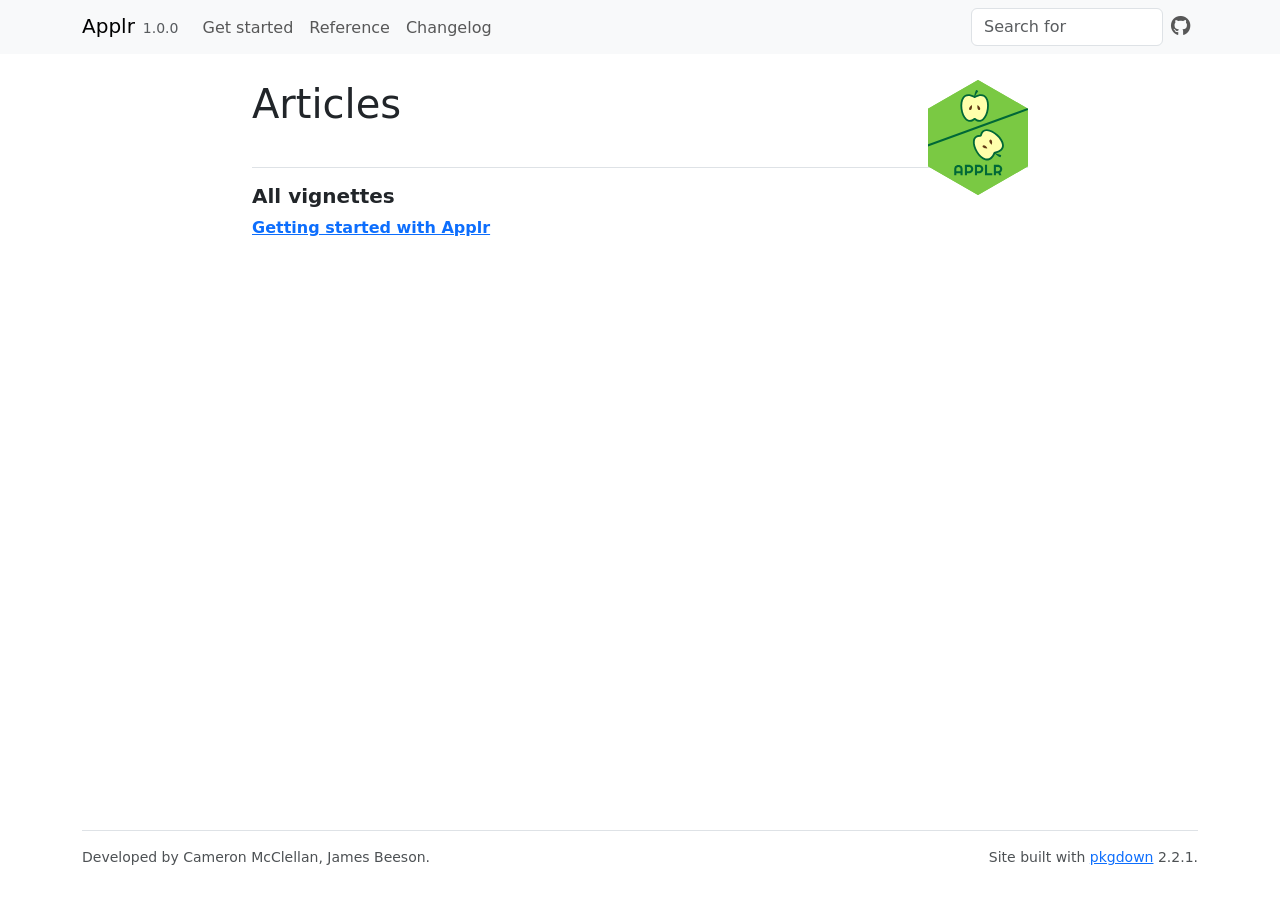
==== commit 3b2e2ef7: "Deploying to gh-pages from @ saundersg/Applr@ac29a27b9ca47b1e9f4a48150a9e174f009e655c 🚀" ====
--- a/articles/index.html
+++ b/articles/index.html
@@ -1,5 +1,5 @@
 <!DOCTYPE html>
-<!-- Generated by pkgdown: do not edit by hand --><html lang="en-US"><head><meta http-equiv="Content-Type" content="text/html; charset=UTF-8"><meta charset="utf-8"><meta http-equiv="X-UA-Compatible" content="IE=edge"><meta name="viewport" content="width=device-width, initial-scale=1, shrink-to-fit=no"><title>Articles • Applr</title><script src="../deps/jquery-3.6.0/jquery-3.6.0.min.js"></script><meta name="viewport" content="width=device-width, initial-scale=1, shrink-to-fit=no"><link href="../deps/bootstrap-5.3.8/bootstrap.min.css" rel="stylesheet"><script src="../deps/bootstrap-5.3.8/bootstrap.bundle.min.js"></script><link href="../deps/font-awesome-6.5.2/css/all.min.css" rel="stylesheet"><link href="../deps/font-awesome-6.5.2/css/v4-shims.min.css" rel="stylesheet"><script src="../deps/headroom-0.11.0/headroom.min.js"></script><script src="../deps/headroom-0.11.0/jQuery.headroom.min.js"></script><script src="../deps/bootstrap-toc-1.0.1/bootstrap-toc.min.js"></script><script src="../deps/clipboard.js-2.0.11/clipboard.min.js"></script><script src="../deps/search-1.0.0/autocomplete.jquery.min.js"></script><script src="../deps/search-1.0.0/fuse.min.js"></script><script src="../deps/search-1.0.0/mark.min.js"></script><!-- pkgdown --><script src="../pkgdown.js"></script><meta property="og:title" content="Articles"></head><body>
+<!-- Generated by pkgdown: do not edit by hand --><html lang="en-US"><head><meta http-equiv="Content-Type" content="text/html; charset=UTF-8"><meta charset="utf-8"><meta http-equiv="X-UA-Compatible" content="IE=edge"><meta name="viewport" content="width=device-width, initial-scale=1, shrink-to-fit=no"><title>Articles • Applr</title><script src="../deps/jquery-3.6.0/jquery-3.6.0.min.js"></script><meta name="viewport" content="width=device-width, initial-scale=1, shrink-to-fit=no"><link href="../deps/bootstrap-5.3.8/bootstrap.min.css" rel="stylesheet"><script src="../deps/bootstrap-5.3.8/bootstrap.bundle.min.js"></script><link href="../deps/font-awesome-6.5.2/css/all.min.css" rel="stylesheet"><link href="../deps/font-awesome-6.5.2/css/v4-shims.min.css" rel="stylesheet"><script src="../deps/headroom-0.11.0/headroom.min.js"></script><script src="../deps/headroom-0.11.0/jQuery.headroom.min.js"></script><script src="../deps/bootstrap-toc-1.0.1/bootstrap-toc.min.js"></script><script src="../deps/clipboard.js-2.0.11/clipboard.min.js"></script><script src="../deps/search-1.0.0/autocomplete.jquery.min.js"></script><script src="../deps/search-1.0.0/fuse.min.js"></script><script src="../deps/search-1.0.0/mark.min.js"></script><!-- pkgdown --><script src="../pkgdown.js"></script><meta property="og:title" content="Articles"><meta property="og:image" content="https://saundersg.github.io/Applr/logo.svg"></head><body>
     <a href="#main" class="visually-hidden-focusable">Skip to contents</a>
 
 
@@ -7,7 +7,7 @@
 
     <a class="navbar-brand me-2" href="../index.html">Applr</a>
 
-    <small class="nav-text text-muted me-auto" data-bs-toggle="tooltip" data-bs-placement="bottom" title="">0.0.0.9000</small>
+    <small class="nav-text text-muted me-auto" data-bs-toggle="tooltip" data-bs-placement="bottom" title="">1.0.0</small>
 
 
     <button class="navbar-toggler" type="button" data-bs-toggle="collapse" data-bs-target="#navbar" aria-controls="navbar" aria-expanded="false" aria-label="Toggle navigation">
@@ -28,8 +28,7 @@
 </nav><div class="container template-article-index">
 <div class="row">
   <main id="main" class="col-md-9"><div class="page-header">
-
-      <h1>Articles</h1>
+      <img src="../logo.svg" class="logo" alt=""><h1>Articles</h1>
     </div>
 
     <div class="section ">
